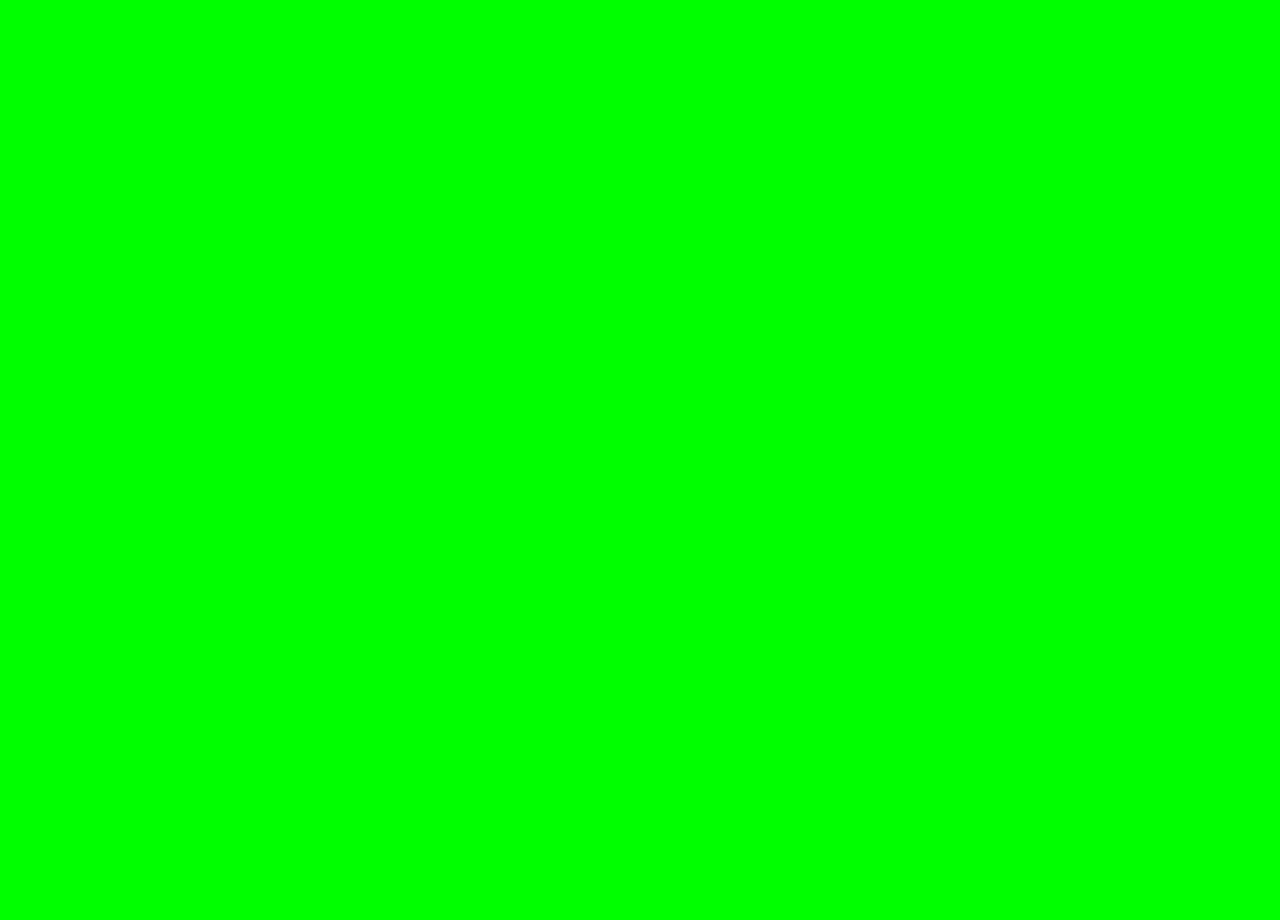
==== index.html @ 92289351 "david3VT 1.0.0/0.1.0a (test release)" ====
<!DOCTYPE html>
<html>

<head>
    <meta charset="utf-8">
    <title>david3VT</title>

    <meta property="og:title" content="david3VT" />
    <meta property="og:type" content="website" />
    <meta property="og:url" content="https://davidlao27.github.io/davidVT3D" />
    <meta property="og:description" content="david3VT is a complex VTubing tool, as an alternative, more developed davidVT 2D" />
    <meta name="theme-color" content="#ff0000">

    <style>
        body {
            margin: 0;
            background-color: #00FF00;
            overflow: hidden;

            background-repeat: no-repeat;
            background-attachment: fixed;
            background-size: cover;
        }

        ::placeholder {
            color: #AAA;
            opacity: 1;
            /* Firefox */
        }

        :-ms-input-placeholder {
            /* Internet Explorer 10-11 */
            color: #AAA;
        }

        ::-ms-input-placeholder {
            /* Microsoft Edge */
            color: #AAA;
        }

        .btmnav {
            font-family: sans-serif;
            font-size: 14px;
            width: fit-content;
            height: 100vh;
            color: white;
            background-color: rgba(44, 44, 44, 0.8);
            box-shadow: 0px 3px 10px 2px #000000;
            position: absolute;
            z-index: 1;
            padding: 10px;
        }

        .btmnavtx {
            height: 17px;
            width: 30vw;
            color: white;
            background-color: #555;
            border-radius: 5px;
            resize: none;
            box-shadow: 5px 5px 8px #222;
        }

        .hidbtn {
            opacity: 0;
            padding: 10px;
            position: absolute;
            top: 5vh;
            left: 2vw;
            transform: translate(-50%, -90%);
        }

        .genbtn {
            background-color: #444;
            border-radius: 5px;
            padding: 10px;
            width: fit-content;
            text-align: center;
            display: inline;
            box-shadow: 5px 5px 8px #111;
        }
    </style>
</head>

<body>
    <script src="js/three.js"></script>
    <script src="js/OrbitControls.js"></script>
    <script src="js/FBXLoader.js"></script>
    <script src="https://unpkg.com/fflate"></script>

    <div class="btmnav" id="btmnav" style="visibility: hidden;">
        <br>
        <b style="font-size: x-large">Settings</b><br>
        <small>see placeholders for info!</small>
        <br><br>
        <!-- <input type="checkbox" id="chkjarvis">Jarvis Mode<br> -->

        <div>Volume</div>
        <textarea class="btmnavtx" placeholder="Normal value (talking)" id="chkvoln"></textarea><br>
        <small>right now: <font id="volstr">--</font></small><br><br>
        URLs<br>
        <textarea class="btmnavtx" placeholder="FBX Idle" id="chkclose"></textarea><br>
        <textarea class="btmnavtx" placeholder="FBX Talking" id="chkopen"></textarea><br>
        <textarea class="btmnavtx" placeholder="FBX Custom 1" id="chkcus1"></textarea><br>
        <textarea class="btmnavtx" placeholder="FBX Custom 2" id="chkcus2"></textarea><br>
        <br>
        Others<br>
        <textarea class="btmnavtx" placeholder="BG Color: 0F0/00FF00 = greenscreen" id="chkbkc"></textarea><br>
        <textarea class="btmnavtx" placeholder="BG Image (url)" id="chkbki"></textarea><br>
        <br>
        <input type="checkbox" id="chkpshade">Plain shading</input>
        <br>
        <textarea class="btmnavtx" placeholder="Light color" id="chkhemicol"></textarea><br><br>

        <div class="genbtn" onclick="hideMenu();">Close</div>
        <div class="genbtn" onclick="applySettingsMenuRep();">Apply neutrals repeated</div>
        <br><br><br>
        <div class="genbtn" onclick="applySettingsMenu();">Apply neutrals and customs</div>
        <div class="genbtn" onclick="openDocumentation();">Documentation</div>
    </div>
    <br>
    <div class="hidbtn" onclick="openMenu();">Menu</div>

    <script>
        var nvol = 11; var showAxis = false;
        var renderingQuality = 1;
        var isPlainShadingOn = "";
        var neutralurl, neutraltalkurl, happyurl, happytalkurl = "";
        const queryString = window.location.search;
        const urlParams = new URLSearchParams(queryString);

        const cmenu = document.getElementById("btmnav");
        const btnmenu = document.getElementById("hidbtn");
        const nvolchk = document.getElementById("chkvoln");

        const chkopen = document.getElementById("chkopen");
        const chkclose = document.getElementById("chkclose");
        const chkcus1 = document.getElementById("chkcus1");
        const chkcus2 = document.getElementById("chkcus2");
        
        const bkcolchk = document.getElementById("chkbkc");
        const bkimgchk = document.getElementById("chkbki");
        const hemicolchk = document.getElementById("chkhemicol");
        const pshadechk = document.getElementById("chkpshade");

        if (urlParams.get("nvol") != null) { nvol = urlParams.get("nvol"); }
        if (urlParams.get("lvol") != null) { lvol = urlParams.get("lvol"); }
        if (urlParams.get("axis") != null) { showAxis = urlParams.get("axis"); }

        if (urlParams.get("bkcol") != null) { document.body.style.backgroundColor = "#" + urlParams.get("bkcol"); } else { document.body.style.backgroundColor = "#0F0"; }

        if (urlParams.get("bkimg") != null) { document.body.style.backgroundImage = "url('" + urlParams.get("bkimg") + "')"; }

        if (urlParams.get("nvol") != null) document.getElementById("chkvoll").value = urlParams.get("nvol")
        else document.getElementById("chkvoln").value = "11";

        if (urlParams.get("hcol") != null) {
            document.getElementById("chkhemicol").value = urlParams.get("hcol");
            hcolconfig = urlParams.get("hcol");
        } else {
            hemicolchk.value = "0xffffff";
            hcolconfig = "0xffffff";
        }

        if (urlParams.get("open") != null) {
            document.getElementById("chkopen").value = urlParams.get("open")
            neutraltalkurl = urlParams.get("open")
        } else {
            document.getElementById("chkopen").value = "models/neutral_talking.fbx"
            neutraltalkurl = "models/neutral_talking.fbx"
        }

        if (urlParams.get("close") != null) {
            document.getElementById("chkclose").value = urlParams.get("close")
            neutralurl = urlParams.get("close")
        } else {
            document.getElementById("chkclose").value = "models/neutral.fbx"
            neutralurl = "models/neutral.fbx"
        }


        if (urlParams.get("custom1") != null) {
            document.getElementById("chkcus1").value = urlParams.get("custom1")
            happytalkurl = urlParams.get("custom1")
        } else {
            happytalkurl = "models/neutral_talking.fbx"
        }

        if (urlParams.get("custom2") != null) {
            document.getElementById("chkcus2").value = urlParams.get("custom2")
            happyurl = urlParams.get("custom2")
        } else {
            happyurl = "models/neutral.fbx"
        }

        if (urlParams.get("plainshade") != null) {
            isPlainShadingOn = urlParams.get("plainshade")
            if (urlParams.get("plainshade") == "true")
                pshadechk.checked = true;
        } else {
            //defaults to shadowed shading
            isPlainShadingOn = "false";
        }

        if (urlParams.get("bkcol") != null) document.getElementById("chkbkc").value = urlParams.get("bkcol")
        else document.getElementById("chkbkc").value = "0F0";

        if (urlParams.get("bkimg") != null) document.getElementById("chkbki").value = urlParams.get("bkimg")
        else document.getElementById("chkbki").value = "";

        if (urlParams.get("res") != null) renderingQuality = urlParams.get("res")

        function openMenu() {
            cmenu.style.visibility = "visible";
        }

        function hideMenu() {
            cmenu.style.visibility = "hidden";
        }

        function applySettingsMenu() {
            window.location.replace("https://davidlao27.github.io/davidVT3D?close=" + chkclose.value + "&open=" + chkopen.value + "&nvol=" + nvolchk.value + "&bkcol=" + bkcolchk.value + "&bkimg=" + bkimgchk.value + "&plainshade=" + pshadechk.checked + "&hcol=" + hemicolchk.value + "&custom1=" + chkcus1.value + "&custom2=" + chkcus2.value);
        }

        function applySettingsMenuRep() {
            window.location.replace("https://davidlao27.github.io/davidVT3D?close=" + chkclose.value + "&open=" + chkopen.value + "&nvol=" + nvolchk.value + "&bkcol=" + bkcolchk.value + "&bkimg=" + bkimgchk.value + "&plainshade=" + pshadechk.checked + "&hcol=" + hemicolchk.value + "&custom1=" + chkopen.value + "&custom2=" + chkclose.value);
        }

        function openDocumentation() {
            window.open("https://davidlao27.github.io/davidVT3D/documentation");
        }

        var vol, beganWorking;
        vol = 0; beganWorking = false;

        const scene = new THREE.Scene()
        if (showAxis == "on") {
            scene.add(new THREE.AxesHelper(5))
        }

        if (isPlainShadingOn == "true") {
                                          //sets both white for plain
            const hemi = new THREE.HemisphereLight(Number(hcolconfig), Number(hcolconfig), 1.25);
            scene.add(hemi)

            //*extra*//
            const dire = new THREE.DirectionalLight(0xffffbb, 0.05);
            scene.add(dire)
        } else {
                                            //"light color" //"shadow color"
            const hemi2 = new THREE.HemisphereLight(Number(hcolconfig), 0x000000, 1.35);
            hemi2.position.set(10, 0, 10) //positions it away
            scene.add(hemi2)
        }

        const camera = new THREE.PerspectiveCamera(
            75,
            window.innerWidth / window.innerHeight,
            0.1,
            1000
        )

        const renderer = new THREE.WebGLRenderer({ alpha: true, antialias: false })
        document.body.appendChild(renderer.domElement)
        renderer.setSize(window.innerWidth, window.innerHeight)

        window.addEventListener('resize', onWindowResize, false)
        function onWindowResize() {
            camera.aspect = window.innerWidth / window.innerHeight
            camera.updateProjectionMatrix()
            renderer.setSize(window.innerWidth, window.innerHeight)
            render()
        }

        camera.up.set(0, 0, 1);
        const controls = new THREE.OrbitControls(camera, renderer.domElement)
        controls.target.set(0, 0, 0);
        camera.position.set(7, 1.4, 2.5)

        var mixer = THREE.AnimationMixer
        let modelReady = false
        const animationActions = THREE.AnimationAction = []
        let activeAction = THREE.AnimationAction
        let lastAction = THREE.AnimationAction
        const fbxLoader = FBXLoader = new THREE.FBXLoader()
        var neutralobj, neutraltalkobj;

        fbxLoader.load(
            neutralurl,
            (object) => {
                object.traverse(function (child) {

                    if (child.isMesh) {
                        child.material.side = THREE.DoubleSide
                    }

                });
                neutralobj = object
                console.log("loaded neutral")
                object.scale.set(0.01, 0.01, 0.01)
                object.rotation.z = (Math.PI / 2);
                mixer = new THREE.AnimationMixer(object)

                let example = new THREE.Object3D();
                const animationAction = mixer.clipAction(
                    example = object.animations[0]
                )

                animationActions.push(animationAction)
                activeAction = animationActions[0]

                scene.add(object)

                //add an animation from another file
                fbxLoader.load(
                    neutraltalkurl,
                    (object) => {
                        neutraltalkobj = object
                        console.log('loaded neutral_talking')

                        let example2 = new THREE.Object3D();
                        const animationAction2 = mixer.clipAction(
                            example2 = object.animations[0]
                        )
                        animationActions.push(animationAction2)

                        //add an animation from another file
                        fbxLoader.load(
                            happyurl,
                            (object) => {
                                console.log('loaded happy')
                                let example3 = new THREE.Object3D();
                                const animationAction3 = mixer.clipAction(
                                    example3 = object.animations[0]
                                )
                                animationActions.push(animationAction3)

                                //add an animation from another file
                                fbxLoader.load(
                                    happytalkurl,
                                    (object) => {
                                        console.log('loaded happy_talking');
                                        object.animations[0].tracks.shift() //delete the specific track that moves the object forward while running

                                        let example4 = new THREE.Object3D();
                                        const animationAction4 = mixer.clipAction(
                                            example4 = object.animations[0]
                                        )
                                        animationActions.push(animationAction4)

                                        //finished loading all
                                        modelReady = true;
                                        animations.neutral();
                                        beganWorking = true;
                                    },
                                    (xhr) => { },
                                    (error) => {
                                        console.log(error)
                                    }
                                )
                            },
                            (xhr) => { },
                            (error) => {
                                console.log(error)
                            }
                        )
                    },
                    (xhr) => { },
                    (error) => {
                        console.log(error)
                    }
                )
            },
            (xhr) => { },
            (error) => {
                console.log(error)
            }
        )

        const animations = {
            neutral: function () {
                setAction(animationActions[0])
            },
            neutral_talk: function () {
                setAction(animationActions[1])
            },
            happy: function () {
                setAction(animationActions[2])
            },
            happy_talk: function () {
                setAction(animationActions[3])
            }
        }

        const setAction = function (toAction) {
            lastAction = activeAction
            activeAction = toAction
            //lastAction.stop()
            lastAction.fadeOut(0.3)
            activeAction.reset()
            activeAction.fadeIn(0.4)
            activeAction.play()
        }

        const clock = new THREE.Clock()

        async function animate() {
            await requestAnimationFrame(animate);

            await controls.update()

            if (modelReady) {
                await mixer.update(clock.getDelta())
            }

            await render()
        }

        async function render() {
            await renderer.render(scene, camera);
        }

        renderer.setPixelRatio(window.devicePixelRatio * renderingQuality);
        animate()

        document.addEventListener('keydown', logKey);

        async function logKey(e) {
            if (e.code == "KeyW")
                controls.target.z += 0.2;

            if (e.code == "KeyS")
                controls.target.z -= 0.2;

            if (e.code == "KeyN")
                await animations.happy();

            if (e.code == "KeyM")
                await animations.happy_talk();

            if (e.code == "KeyZ")
                openMenu();
        }

        navigator.mediaDevices.getUserMedia({
            audio: true
        })
            .then(async function (stream) {
                const audioContext = new AudioContext();
                const analyser = audioContext.createAnalyser();
                const microphone = audioContext.createMediaStreamSource(stream);
                const scriptProcessor = audioContext.createScriptProcessor(2048, 1, 1);

                analyser.smoothingTimeConstant = 0.8;
                analyser.fftSize = 1024;

                await microphone.connect(analyser);
                await analyser.connect(scriptProcessor);
                await scriptProcessor.connect(audioContext.destination);
                scriptProcessor.onaudioprocess = function () {
                    const array = new Uint8Array(analyser.frequencyBinCount);
                    analyser.getByteFrequencyData(array);
                    const arraySum = array.reduce((a, value) => a + value, 0);
                    const average = arraySum / array.length;

                    vol = Math.round(average);

                };
            })
            .catch(async function (err) {
                /* handle the error */
                console.error(err);
            });

        var talking = false;
        var talklow = false;

        setInterval(async () => {
            volstr.innerHTML = vol;

            if (beganWorking) {
                if (vol > nvol) {
                    talklow = false;

                    if (talking == false) {
                        animations.neutral_talk();
                        talking = true;
                    }
                } else if (vol < nvol - 2) {
                    if (talklow == false) {
                        animations.neutral();
                        talklow = true;
                        talking = false;
                    }
                }
            }
        }, 32);
    </script>
</body>

</html>
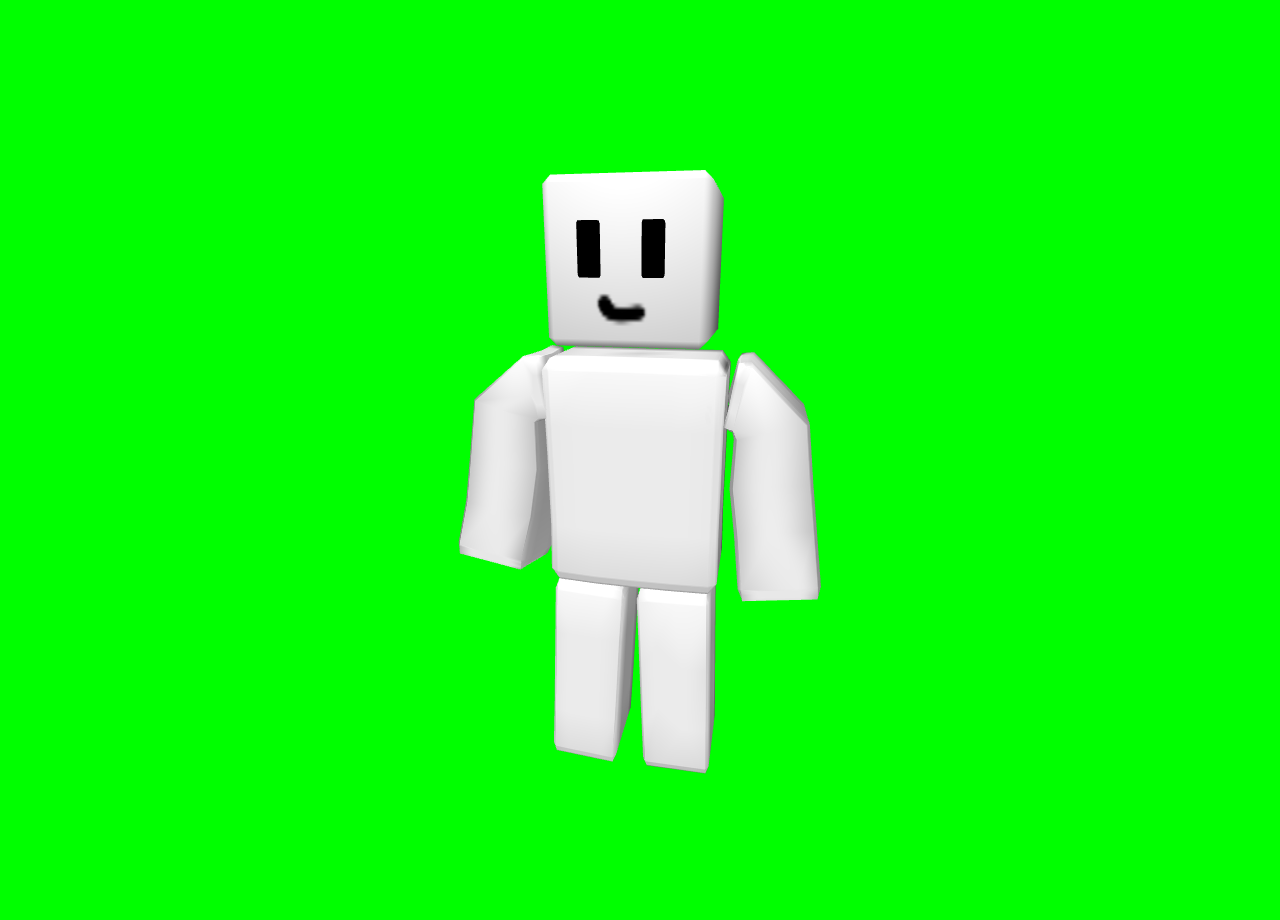
==== commit 57c79d65: "2.0.1 - New License" ====
--- a/index.html
+++ b/index.html
@@ -1,94 +1,22 @@
-<!DOCTYPE html>
-<html>
+<!DOCTYPE html><html>
+<head>
+<meta charset="utf-8">
+<title>david3VT</title>
+<meta property="og:title" content="david3VT" />
+<meta property="og:type" content="website" />
+<meta property="og:url" content="https://davidlao27.github.io/davidVT3D" />
+<meta property="og:description" content="david3VT is a complex VTubing tool, as an alternative, more developed davidVT 2D" />
+<meta name="theme-color" content="#ff0000">
+<link rel="stylesheet" href="app.css">
+<link rel="icon" type="image/png" href="favicon.png">
+</head>
+<body>
+<script src="js/three.js"></script>
+<script src="js/OrbitControls.js"></script>
+<script src="js/FBXLoader.js"></script>
+<script src="js/fflate.js"></script>
 
-<head>
-    <meta charset="utf-8">
-    <title>david3VT</title>
-
-    <meta property="og:title" content="david3VT" />
-    <meta property="og:type" content="website" />
-    <meta property="og:url" content="https://davidlao27.github.io/davidVT3D" />
-    <meta property="og:description" content="david3VT is a complex VTubing tool, as an alternative, more developed davidVT 2D" />
-    <meta name="theme-color" content="#ff0000">
-
-    <style>
-        body {
-            margin: 0;
-            background-color: #00FF00;
-            overflow: hidden;
-
-            background-repeat: no-repeat;
-            background-attachment: fixed;
-            background-size: cover;
-        }
-
-        ::placeholder {
-            color: #AAA;
-            opacity: 1;
-            /* Firefox */
-        }
-
-        :-ms-input-placeholder {
-            /* Internet Explorer 10-11 */
-            color: #AAA;
-        }
-
-        ::-ms-input-placeholder {
-            /* Microsoft Edge */
-            color: #AAA;
-        }
-
-        .btmnav {
-            font-family: sans-serif;
-            font-size: 14px;
-            width: fit-content;
-            height: 100vh;
-            color: white;
-            background-color: rgba(44, 44, 44, 0.8);
-            box-shadow: 0px 3px 10px 2px #000000;
-            position: absolute;
-            z-index: 1;
-            padding: 10px;
-        }
-
-        .btmnavtx {
-            height: 17px;
-            width: 30vw;
-            color: white;
-            background-color: #555;
-            border-radius: 5px;
-            resize: none;
-            box-shadow: 5px 5px 8px #222;
-        }
-
-        .hidbtn {
-            opacity: 0;
-            padding: 10px;
-            position: absolute;
-            top: 5vh;
-            left: 2vw;
-            transform: translate(-50%, -90%);
-        }
-
-        .genbtn {
-            background-color: #444;
-            border-radius: 5px;
-            padding: 10px;
-            width: fit-content;
-            text-align: center;
-            display: inline;
-            box-shadow: 5px 5px 8px #111;
-        }
-    </style>
-</head>
-
-<body>
-    <script src="js/three.js"></script>
-    <script src="js/OrbitControls.js"></script>
-    <script src="js/FBXLoader.js"></script>
-    <script src="https://unpkg.com/fflate"></script>
-
-    <div class="btmnav" id="btmnav" style="visibility: hidden;">
+<div class="btmnav" id="btmnav" style="visibility: hidden; overflow-y: auto;">
         <br>
         <b style="font-size: x-large">Settings</b><br>
         <small>see placeholders for info!</small>
@@ -113,389 +41,27 @@
         <textarea class="btmnavtx" placeholder="Light color" id="chkhemicol"></textarea><br><br>
 
         <div class="genbtn" onclick="hideMenu();">Close</div>
-        <div class="genbtn" onclick="applySettingsMenuRep();">Apply neutrals repeated</div>
-        <br><br><br>
-        <div class="genbtn" onclick="applySettingsMenu();">Apply neutrals and customs</div>
-        <div class="genbtn" onclick="openDocumentation();">Documentation</div>
+        <div class="genbtn" onclick="applySettingsMenu();">Apply</div>
     </div>
     <br>
     <div class="hidbtn" onclick="openMenu();">Menu</div>
 
-    <script>
-        var nvol = 11; var showAxis = false;
-        var renderingQuality = 1;
-        var isPlainShadingOn = "";
-        var neutralurl, neutraltalkurl, happyurl, happytalkurl = "";
-        const queryString = window.location.search;
-        const urlParams = new URLSearchParams(queryString);
+    <div class="cmbar" id="menubar_background">
+        <img onclick="closeMenubar('menubar_background')" src="images/ui/default.png" height="24px">&nbsp&nbsp
+        <img onclick="setbkc('#0F0')" src="images/ui/green.png" height="24px">
+        <img onclick="setbkc('#00F')" src="images/ui/blue.png" height="24px">
+        <img onclick="setbkc('#F0F')" src="images/ui/fuchsia.png" height="24px">
+        <img onclick="setbkc('#FFF')" src="images/ui/white.png" height="24px">
+        <img onclick="setbkc('#000')" src="images/ui/black.png" height="24px">
+    </div>
 
-        const cmenu = document.getElementById("btmnav");
-        const btnmenu = document.getElementById("hidbtn");
-        const nvolchk = document.getElementById("chkvoln");
+    <div class="cmbar" id="menubar_light">
+        <img onclick="closeMenubar('menubar_light')" src="images/ui/default.png" height="24px">&nbsp&nbsp
+        <img onclick="setlightmode('night')" src="images/ui/black.png" height="24px">
+        <img onclick="setlightmode('lit')" src="images/ui/white.png" height="24px">
+    </div>
 
-        const chkopen = document.getElementById("chkopen");
-        const chkclose = document.getElementById("chkclose");
-        const chkcus1 = document.getElementById("chkcus1");
-        const chkcus2 = document.getElementById("chkcus2");
-        
-        const bkcolchk = document.getElementById("chkbkc");
-        const bkimgchk = document.getElementById("chkbki");
-        const hemicolchk = document.getElementById("chkhemicol");
-        const pshadechk = document.getElementById("chkpshade");
-
-        if (urlParams.get("nvol") != null) { nvol = urlParams.get("nvol"); }
-        if (urlParams.get("lvol") != null) { lvol = urlParams.get("lvol"); }
-        if (urlParams.get("axis") != null) { showAxis = urlParams.get("axis"); }
-
-        if (urlParams.get("bkcol") != null) { document.body.style.backgroundColor = "#" + urlParams.get("bkcol"); } else { document.body.style.backgroundColor = "#0F0"; }
-
-        if (urlParams.get("bkimg") != null) { document.body.style.backgroundImage = "url('" + urlParams.get("bkimg") + "')"; }
-
-        if (urlParams.get("nvol") != null) document.getElementById("chkvoll").value = urlParams.get("nvol")
-        else document.getElementById("chkvoln").value = "11";
-
-        if (urlParams.get("hcol") != null) {
-            document.getElementById("chkhemicol").value = urlParams.get("hcol");
-            hcolconfig = urlParams.get("hcol");
-        } else {
-            hemicolchk.value = "0xffffff";
-            hcolconfig = "0xffffff";
-        }
-
-        if (urlParams.get("open") != null) {
-            document.getElementById("chkopen").value = urlParams.get("open")
-            neutraltalkurl = urlParams.get("open")
-        } else {
-            document.getElementById("chkopen").value = "models/neutral_talking.fbx"
-            neutraltalkurl = "models/neutral_talking.fbx"
-        }
-
-        if (urlParams.get("close") != null) {
-            document.getElementById("chkclose").value = urlParams.get("close")
-            neutralurl = urlParams.get("close")
-        } else {
-            document.getElementById("chkclose").value = "models/neutral.fbx"
-            neutralurl = "models/neutral.fbx"
-        }
-
-
-        if (urlParams.get("custom1") != null) {
-            document.getElementById("chkcus1").value = urlParams.get("custom1")
-            happytalkurl = urlParams.get("custom1")
-        } else {
-            happytalkurl = "models/neutral_talking.fbx"
-        }
-
-        if (urlParams.get("custom2") != null) {
-            document.getElementById("chkcus2").value = urlParams.get("custom2")
-            happyurl = urlParams.get("custom2")
-        } else {
-            happyurl = "models/neutral.fbx"
-        }
-
-        if (urlParams.get("plainshade") != null) {
-            isPlainShadingOn = urlParams.get("plainshade")
-            if (urlParams.get("plainshade") == "true")
-                pshadechk.checked = true;
-        } else {
-            //defaults to shadowed shading
-            isPlainShadingOn = "false";
-        }
-
-        if (urlParams.get("bkcol") != null) document.getElementById("chkbkc").value = urlParams.get("bkcol")
-        else document.getElementById("chkbkc").value = "0F0";
-
-        if (urlParams.get("bkimg") != null) document.getElementById("chkbki").value = urlParams.get("bkimg")
-        else document.getElementById("chkbki").value = "";
-
-        if (urlParams.get("res") != null) renderingQuality = urlParams.get("res")
-
-        function openMenu() {
-            cmenu.style.visibility = "visible";
-        }
-
-        function hideMenu() {
-            cmenu.style.visibility = "hidden";
-        }
-
-        function applySettingsMenu() {
-            window.location.replace("https://davidlao27.github.io/davidVT3D?close=" + chkclose.value + "&open=" + chkopen.value + "&nvol=" + nvolchk.value + "&bkcol=" + bkcolchk.value + "&bkimg=" + bkimgchk.value + "&plainshade=" + pshadechk.checked + "&hcol=" + hemicolchk.value + "&custom1=" + chkcus1.value + "&custom2=" + chkcus2.value);
-        }
-
-        function applySettingsMenuRep() {
-            window.location.replace("https://davidlao27.github.io/davidVT3D?close=" + chkclose.value + "&open=" + chkopen.value + "&nvol=" + nvolchk.value + "&bkcol=" + bkcolchk.value + "&bkimg=" + bkimgchk.value + "&plainshade=" + pshadechk.checked + "&hcol=" + hemicolchk.value + "&custom1=" + chkopen.value + "&custom2=" + chkclose.value);
-        }
-
-        function openDocumentation() {
-            window.open("https://davidlao27.github.io/davidVT3D/documentation");
-        }
-
-        var vol, beganWorking;
-        vol = 0; beganWorking = false;
-
-        const scene = new THREE.Scene()
-        if (showAxis == "on") {
-            scene.add(new THREE.AxesHelper(5))
-        }
-
-        if (isPlainShadingOn == "true") {
-                                          //sets both white for plain
-            const hemi = new THREE.HemisphereLight(Number(hcolconfig), Number(hcolconfig), 1.25);
-            scene.add(hemi)
-
-            //*extra*//
-            const dire = new THREE.DirectionalLight(0xffffbb, 0.05);
-            scene.add(dire)
-        } else {
-                                            //"light color" //"shadow color"
-            const hemi2 = new THREE.HemisphereLight(Number(hcolconfig), 0x000000, 1.35);
-            hemi2.position.set(10, 0, 10) //positions it away
-            scene.add(hemi2)
-        }
-
-        const camera = new THREE.PerspectiveCamera(
-            75,
-            window.innerWidth / window.innerHeight,
-            0.1,
-            1000
-        )
-
-        const renderer = new THREE.WebGLRenderer({ alpha: true, antialias: false })
-        document.body.appendChild(renderer.domElement)
-        renderer.setSize(window.innerWidth, window.innerHeight)
-
-        window.addEventListener('resize', onWindowResize, false)
-        function onWindowResize() {
-            camera.aspect = window.innerWidth / window.innerHeight
-            camera.updateProjectionMatrix()
-            renderer.setSize(window.innerWidth, window.innerHeight)
-            render()
-        }
-
-        camera.up.set(0, 0, 1);
-        const controls = new THREE.OrbitControls(camera, renderer.domElement)
-        controls.target.set(0, 0, 0);
-        camera.position.set(7, 1.4, 2.5)
-
-        var mixer = THREE.AnimationMixer
-        let modelReady = false
-        const animationActions = THREE.AnimationAction = []
-        let activeAction = THREE.AnimationAction
-        let lastAction = THREE.AnimationAction
-        const fbxLoader = FBXLoader = new THREE.FBXLoader()
-        var neutralobj, neutraltalkobj;
-
-        fbxLoader.load(
-            neutralurl,
-            (object) => {
-                object.traverse(function (child) {
-
-                    if (child.isMesh) {
-                        child.material.side = THREE.DoubleSide
-                    }
-
-                });
-                neutralobj = object
-                console.log("loaded neutral")
-                object.scale.set(0.01, 0.01, 0.01)
-                object.rotation.z = (Math.PI / 2);
-                mixer = new THREE.AnimationMixer(object)
-
-                let example = new THREE.Object3D();
-                const animationAction = mixer.clipAction(
-                    example = object.animations[0]
-                )
-
-                animationActions.push(animationAction)
-                activeAction = animationActions[0]
-
-                scene.add(object)
-
-                //add an animation from another file
-                fbxLoader.load(
-                    neutraltalkurl,
-                    (object) => {
-                        neutraltalkobj = object
-                        console.log('loaded neutral_talking')
-
-                        let example2 = new THREE.Object3D();
-                        const animationAction2 = mixer.clipAction(
-                            example2 = object.animations[0]
-                        )
-                        animationActions.push(animationAction2)
-
-                        //add an animation from another file
-                        fbxLoader.load(
-                            happyurl,
-                            (object) => {
-                                console.log('loaded happy')
-                                let example3 = new THREE.Object3D();
-                                const animationAction3 = mixer.clipAction(
-                                    example3 = object.animations[0]
-                                )
-                                animationActions.push(animationAction3)
-
-                                //add an animation from another file
-                                fbxLoader.load(
-                                    happytalkurl,
-                                    (object) => {
-                                        console.log('loaded happy_talking');
-                                        object.animations[0].tracks.shift() //delete the specific track that moves the object forward while running
-
-                                        let example4 = new THREE.Object3D();
-                                        const animationAction4 = mixer.clipAction(
-                                            example4 = object.animations[0]
-                                        )
-                                        animationActions.push(animationAction4)
-
-                                        //finished loading all
-                                        modelReady = true;
-                                        animations.neutral();
-                                        beganWorking = true;
-                                    },
-                                    (xhr) => { },
-                                    (error) => {
-                                        console.log(error)
-                                    }
-                                )
-                            },
-                            (xhr) => { },
-                            (error) => {
-                                console.log(error)
-                            }
-                        )
-                    },
-                    (xhr) => { },
-                    (error) => {
-                        console.log(error)
-                    }
-                )
-            },
-            (xhr) => { },
-            (error) => {
-                console.log(error)
-            }
-        )
-
-        const animations = {
-            neutral: function () {
-                setAction(animationActions[0])
-            },
-            neutral_talk: function () {
-                setAction(animationActions[1])
-            },
-            happy: function () {
-                setAction(animationActions[2])
-            },
-            happy_talk: function () {
-                setAction(animationActions[3])
-            }
-        }
-
-        const setAction = function (toAction) {
-            lastAction = activeAction
-            activeAction = toAction
-            //lastAction.stop()
-            lastAction.fadeOut(0.3)
-            activeAction.reset()
-            activeAction.fadeIn(0.4)
-            activeAction.play()
-        }
-
-        const clock = new THREE.Clock()
-
-        async function animate() {
-            await requestAnimationFrame(animate);
-
-            await controls.update()
-
-            if (modelReady) {
-                await mixer.update(clock.getDelta())
-            }
-
-            await render()
-        }
-
-        async function render() {
-            await renderer.render(scene, camera);
-        }
-
-        renderer.setPixelRatio(window.devicePixelRatio * renderingQuality);
-        animate()
-
-        document.addEventListener('keydown', logKey);
-
-        async function logKey(e) {
-            if (e.code == "KeyW")
-                controls.target.z += 0.2;
-
-            if (e.code == "KeyS")
-                controls.target.z -= 0.2;
-
-            if (e.code == "KeyN")
-                await animations.happy();
-
-            if (e.code == "KeyM")
-                await animations.happy_talk();
-
-            if (e.code == "KeyZ")
-                openMenu();
-        }
-
-        navigator.mediaDevices.getUserMedia({
-            audio: true
-        })
-            .then(async function (stream) {
-                const audioContext = new AudioContext();
-                const analyser = audioContext.createAnalyser();
-                const microphone = audioContext.createMediaStreamSource(stream);
-                const scriptProcessor = audioContext.createScriptProcessor(2048, 1, 1);
-
-                analyser.smoothingTimeConstant = 0.8;
-                analyser.fftSize = 1024;
-
-                await microphone.connect(analyser);
-                await analyser.connect(scriptProcessor);
-                await scriptProcessor.connect(audioContext.destination);
-                scriptProcessor.onaudioprocess = function () {
-                    const array = new Uint8Array(analyser.frequencyBinCount);
-                    analyser.getByteFrequencyData(array);
-                    const arraySum = array.reduce((a, value) => a + value, 0);
-                    const average = arraySum / array.length;
-
-                    vol = Math.round(average);
-
-                };
-            })
-            .catch(async function (err) {
-                /* handle the error */
-                console.error(err);
-            });
-
-        var talking = false;
-        var talklow = false;
-
-        setInterval(async () => {
-            volstr.innerHTML = vol;
-
-            if (beganWorking) {
-                if (vol > nvol) {
-                    talklow = false;
-
-                    if (talking == false) {
-                        animations.neutral_talk();
-                        talking = true;
-                    }
-                } else if (vol < nvol - 2) {
-                    if (talklow == false) {
-                        animations.neutral();
-                        talklow = true;
-                        talking = false;
-                    }
-                }
-            }
-        }, 32);
-    </script>
+    <script src="app.js"></script>
 </body>
 
 </html>--- a/app.css
+++ b/app.css
@@ -0,0 +1,74 @@
+body {margin: 0;background-color: #00FF00;overflow: hidden;background-repeat: no-repeat;background-attachment: fixed;background-size: cover;}
+
+::placeholder {color: #AAA;opacity: 1;}
+:-ms-input-placeholder {color: #AAA;}
+::-ms-input-placeholder {color: #AAA;}
+
+.btmnav {
+    font-family: sans-serif;
+    font-size: 14px;
+    width: fit-content;
+    height: 100%;
+    color: white;
+    background-color: rgba(44, 44, 44, 0.8);
+    box-shadow: 0px 3px 10px 2px #000000;
+    position: absolute;
+    z-index: 1;
+    padding: 10px;
+}
+
+.btmnavtx {
+    height: 17px;
+    width: 30vw;
+    color: white;
+    background-color: #555;
+    border-radius: 5px;
+    resize: none;
+    box-shadow: 5px 5px 8px #222;
+}
+
+.hidbtn {
+    opacity: 0;
+    padding: 10px;
+    position: absolute;
+    top: 5vh;
+    left: 2vw;
+    transform: translate(-50%, -90%);
+}
+
+.genbtn {
+    background-color: #444;
+    border-radius: 5px;
+    padding: 10px;
+    width: fit-content;
+    text-align: center;
+    display: inline;
+    box-shadow: 5px 5px 8px #111;
+}
+
+.cmbar {
+    background-color: rgba(44, 44, 44, 0.8);
+    color: white;
+    position: absolute;
+    top: 90%; right: 50%;
+    transform: translate(50%,-50%);
+    padding: 10px;
+    width: 75%;
+    border-radius: 10px;
+    display: none;
+}
+
+@media only screen and (max-width: 600px) {
+    .btmnav {
+        font-family: sans-serif;
+        font-size: 14px;
+        width: 100%;
+        height: 100%;
+        color: white;
+        background-color: rgba(44, 44, 44, 0.8);
+        box-shadow: 0px 3px 10px 2px #000000;
+        position: absolute;
+        z-index: 1;
+        padding: 10px;
+    }
+}